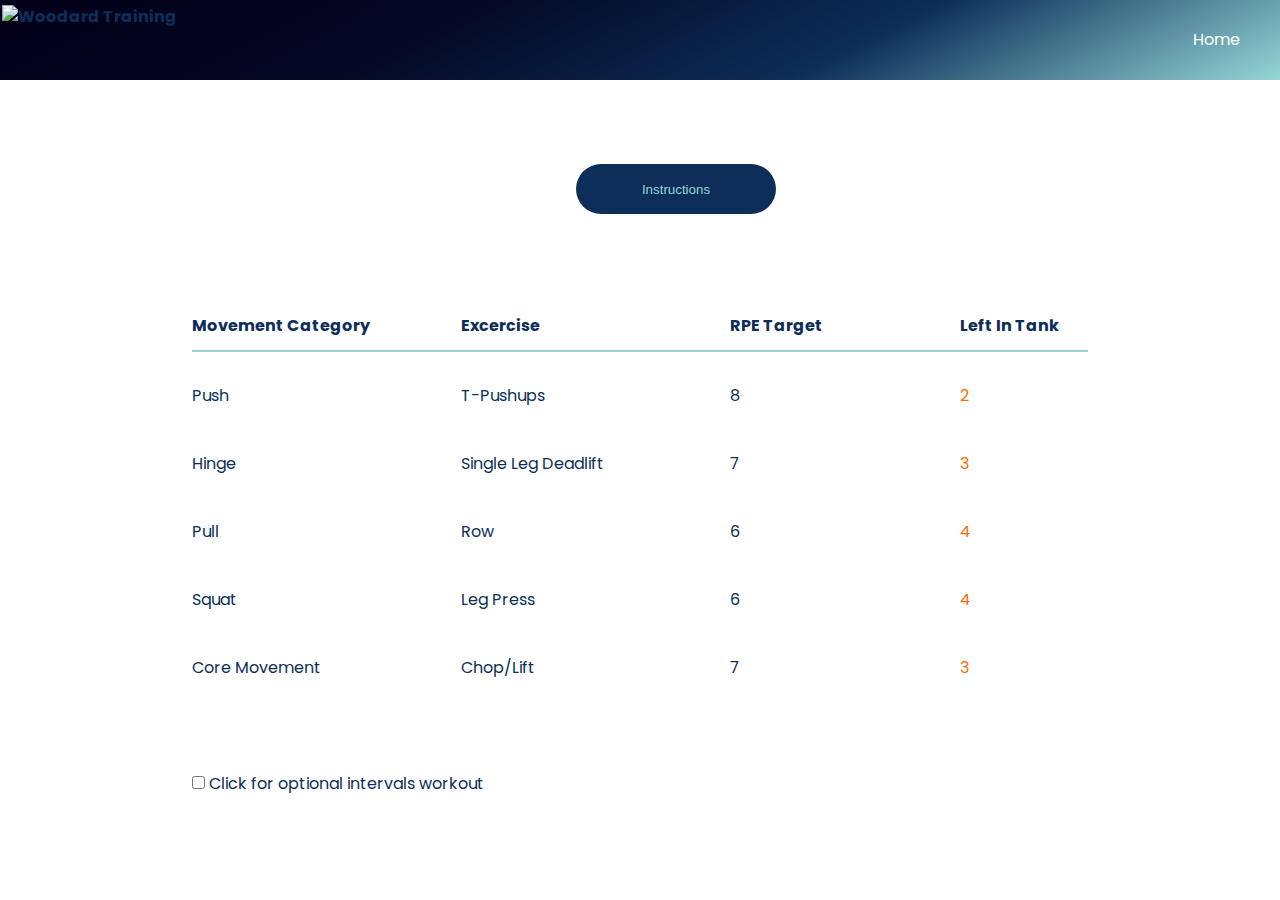
==== workout-page/workout.html @ 2bff50fe "worked on responsive layout workout page" ====
<!DOCTYPE html>
<html lang="en">
  <head>
    <meta charset="UTF-8" />
    <meta http-equiv="X-UA-Compatible" content="IE=edge" />
    <meta name="viewport" content="width=device-width, initial-scale=1.0" />

    <script src="app.js" defer></script>
    <link rel="stylesheet" href="style.css" />
    <title>Workout Generator</title>
  </head>
  <body>
    <header>
      <div id="brand" class="last-name">
       <!-- <a class="logo-link" href="https://newbie814.github.io/personal-training-page/"> -->
        <img
          src="https://res.cloudinary.com/dylvkdabj/image/upload/v1647407719/website%20pics%20family/logo-tight-blue-removebg_gvqaqf.png"
          alt="Woodard Training"
          class="logo"
        />
      <!-- </a> -->
      </div>
      <nav>
        <ul>
          <li>
            <a href="https://newbie814.github.io/personal-training-page/"
              >Home</a
            >
          </li>
          <!-- <li>
            <a href="instructions\workout-inst.html"
              >Instructions</a
            >
           
          </li> -->
           <!-- <li><a href="#about-me">About</a></li>
          <li><a href="#services-link">Services</a></li>
          <li><a href="#contact-link">Contact</a></li> -->
        </ul>
      <!-- </nav>
      <div id="hamburger-icon" onclick="toggleMobileMenu(this)">
        <div class="bar1"></div>
        <div class="bar2"></div>
        <div class="bar3"></div>
        <ul class="mobile-menu">
          <li class="mobile-home">
            <a href="https://newbie814.github.io/personal-training-page/"
              >Home</a
            >
          </li>
          <li><a href="#about-me" class="mobile-about">About</a></li>
          <li><a href="#services-link">Services</a></li>
          <li><a href="#contact-link">Contact</a></li>
        </ul>
      </div> -->
    </header>

    <section class="matters-container">
      <!-- <h1 class="matters-headline">So, What Really Matters?</h1>
      <h3 class="matters-subhead">how to decide what to focus on.</h3> -->
      <div class="btn-container">
        <button class="btn-instructions" ><a class='inst-btn' href="instructions\workout-inst.html">Instructions</a></button>
      </div>
     
        
    </section>

    <div class="exercise-container ">
      <section class="exercises-categories">
        <div class="ex-heading exercise-category ">Movement Category</div>
        <div class="ex-heading exercise">Excercise</div>
        <!-- <div class="ex-heading exercise-rpe">RPE</div> -->
        <div class="ex-heading exercise-rpe-value">RPE Target</div>
        <div id="exercise-left-in-tank" class="tank tank-head">
          Left In Tank
        </div>
      </section>

      <section class="push-exercises categories">
        <div class="exercise-category">Push</div>
        <div class="exercise" id="push-selection"></div>
        <!-- <div class="exercise-rpe">RPE Target</div> -->
        <div class="exercise-rpe-value" id="push-difficulty"></div>
        <div id="exercise-left-in-tank-push" class="tank"></div>
      </section>

      <section class="hinge-exercises categories">
        <div class="exercise-category">Hinge</div>
        <div class="exercise" id="hinge-selection"></div>
        <!-- <div class="exercise-rpe">RPE Target</div> -->
        <div class="exercise-rpe-value" id="hinge-difficulty"></div>
        <div id="exercise-left-in-tank-hinge" class="tank"></div>
      </section>

      <section class="pull-exercises categories">
        <div class="exercise-category">Pull</div>
        <div class="exercise" id="pull-selection"></div>
        <!-- <div class="exercise-rpe">RPE Target</div> -->
        <div class="exercise-rpe-value" id="pull-difficulty"></div>
        <div id="exercise-left-in-tank-pull" class="tank"></div>
      </section>

      <section class="squat-exercises categories">
        <div class="exercise-category">Squat</div>
        <div class="exercise" id="squat-selection"></div>
        <!-- <div class="exercise-rpe">RPE Target</div> -->
        <div class="exercise-rpe-value" id="squat-difficulty"></div>
        <div id="exercise-left-in-tank-squat" class="tank"></div>
      </section>

      <section class="core-exercises categories">
        <div class="exercise-category">Core Movement</div>
        <div class="exercise" id="core-selection"></div>
        <!-- <div class="exercise-rpe">RPE Target</div> -->
        <div class="exercise-rpe-value" id="core-difficulty"></div>
        <div id="exercise-left-in-tank-core" class="tank"></div>
      </section>

      <div>
  <input type="checkbox" id="optional-intervals" name="intReveal" value="show" class="checkbox-hide"
         >
  <label for="optional-intervals" class="cb-hide">Click for optional intervals workout</label>
</div>

      
    <div class="exercise-container intervals-heading">
      <section class="exercises-categories unchecked-hide" id="hide-reveal">
        <div class="ex-heading exercise-category">Movement Category</div>
        <div class="ex-heading exercise">Excercise</div>
        <!-- <div class="ex-heading exercise-rpe">RPE</div> -->
        <div class="ex-heading exercise-rpe-value">Work</div>
        <div id="intervals" class="tank tank-head">
          Rest
        </div>
      </section>
      

      <section class="intervals-exercises categories unchecked-hide" id="reveal-hide">
        <div class="exercise-category ">Optional Intervals</div>
        <div class="exercise-rpe ">Cardio of choice</div>
        <div class="exercise " id="intervals-work"></div>
        <div class="exercise-rpe-value " id="intervals-rest"></div>
      </section> 
    </div>
  </body>
</html>
---- workout-page/style.css ----
/*
=============== 
Fonts
===============
*/
@import url('https://fonts.googleapis.com/css2?family=Open+Sans:wght@300;400;700&family=Roboto:ital,wght@0,700;1,300&display=swap');
@import url('https://fonts.googleapis.com/css2?family=Dancing+Script:wght@600&display=swap');
@import url('https://fonts.googleapis.com/css2?family=Poppins:wght@400;700&display=swap');

/*
=============== 
Variables
===============
*/

:root {
  --primary-app-color: #0c2e58;
  --secondary-app-color: #95d6d6;
  --standout-color: #ffcb00;
  --primary-red: #ff6a00;
  --secondary-orange: #f8aa4b;
  --ff-primary: 'Roboto', sans-serif;
  --ff-secondary: 'Open Sans', sans-serif;
  --transition: all 0.3s linear;
  --spacing: 0.1rem;
  --radius: 0.25rem;
  --light-shadow: 0 5px 15px rgba(0, 0, 0, 0.1);
  --dark-shadow: 0 5px 15px rgba(0, 0, 0, 0.2);
  --max-width: 1170px;
  --fixed-width: 620px;
}
/*
=============== 
Global Styles
===============
*/

*,
::after,
::before {
  margin: 0;
  padding: 0;
  box-sizing: border-box;
}
body {
  font-family: 'Poppins', sans-serif;
  background: var(--clr-grey-10);
  color: var(--clr-grey-1);
  line-height: 1.5;
  font-size: 0.875rem;
  height: 100vh;
  /* display: flex;
  flex-direction: column; */
  align-items: center;
  justify-content: center;
  height: 100vh;
  /* overflow: hidden; */
  color: var(--primary-app-color);
}
ul {
  list-style-type: none;
}
a {
  text-decoration: none;
}
h1,
h2,
h3,
h4 {
  letter-spacing: var(--spacing);
  text-transform: capitalize;
  line-height: 1.25;
  margin-bottom: 0.75rem;
  font-family: var(--ff-primary);
}
h1 {
  font-size: 3rem;
}
h2 {
  font-size: 2rem;
}
h3 {
  font-size: 1.25rem;
}
h4 {
  font-size: 0.875rem;
}
p {
  margin-bottom: 1.25rem;
  color: var(--clr-grey-5);
}
@media screen and (min-width: 800px) {
  h1 {
    font-size: 4rem;
  }
  h2 {
    font-size: 2.5rem;
  }
  h3 {
    font-size: 1.75rem;
  }
  h4 {
    font-size: 1rem;
  }
  body {
    font-size: 1rem;
  }
  h1,
  h2,
  h3,
  h4 {
    line-height: 1;
  }
}
/*  global classes */

/* section */
.section {
  padding: 5rem 0;
}

.section-center {
  width: 90vw;
  margin: 0 auto;
  max-width: 1170px;
}

/* --------------------------------project styling ---------------------------- */

/* ======================== navbar ============================== */

.logo {
  height: 70px;
  position: absolute;
  left: 2px;
}

@media only screen and (max-width: 350px) {
  .logo {
    height: 35px;
    position: absolute;
    left: 2px;
  }
}
@media only screen and (max-width: 450px) and (min-width: 351px) {
  .logo {
    height: 40px;
    position: absolute;
    left: 2px;
  }
}

header a {
  text-decoration: none;
}

header {
  padding: 0 20px;
  background: rgb(2, 0, 24);
  background: linear-gradient(
    153deg,
    #020018 0%,
    #040824 34%,
    #0c2e58 66%,
    #95d6d6 100%
  );
  height: 80px;
  display: flex;
  justify-content: space-between;
  margin-bottom: 4rem;
}

#brand {
  font-weight: bold;

  display: flex;
  align-items: center;
}

#brand a {
  color: var(--secondary-app-color);
}

ul {
  list-style: none;
  height: 100%;
  display: flex;
  align-items: center;
  justify-content: space-around;
}

ul a {
  color: white;
}

ul a:hover {
  color: var(--secondary-app-color);
}

ul li {
  padding: 5px 20px;
  margin-left: 10px;
}

ul li:hover {
  transform: scale(1.1);
  transition: 0.3s;
}

/* #hamburger-icon {
  margin: auto 0;
  display: none;
  cursor: pointer;
}

#hamburger-icon div {
  width: 35px;
  height: 3px;
  background-color: white;
  margin: 6px 0;
  transition: 0.4s;
}

.open .bar1 {
  -webkit-transform: rotate(-45deg) translate(-6px, 6px);
  transform: rotate(-45deg) translate(-6px, 6px);
}

.open .bar2 {
  opacity: 0;
}

.open .bar3 {
  -webkit-transform: rotate(45deg) translate(-6px, -8px);
  transform: rotate(45deg) translate(-6px, -8px);
}

.open .mobile-menu {
  display: flex;
  flex-direction: column;
  align-items: center;
  justify-content: flex-start;
}

.mobile-menu {
  display: none;
  position: absolute;
  top: 50px;
  right: -120px;
  height: calc(100vh - 50px);
  width: 100%;
  margin-top: 10px;
}

.mobile-menu li {
  margin-bottom: 2px;
} */
@media only screen and (max-width: 600px) {
  /* header nav {
    display: none;
  } */

  .head-text {
    padding-top: 60px;
    padding-left: 20px;
    font-family: 'Roboto';
    font-weight: 700;
  }

  .hero-container {
    width: 100vw;
    background-position: center;
  }

  .hero-subhead {
    font-size: 1.8rem;
    padding: 40px 0;
  }

  /* #hamburger-icon {
    display: block;
  } */

  .last-name {
    font-size: 1.7rem;
    padding: 3px 0;
  }

  .hero-header {
    font-size: 3rem;
    line-height: 0.95;
    margin-top: 5px;
  }
}
/* ------------------------------exercise container  -------------------------- */
.matters-container {
  margin-bottom: 5rem;
}

.btn-container {
  width: 10vw;
  margin: 0 auto;
}

.btn-instructions {
  width: 200px;
  height: 50px;
  border-radius: 40px;
  /* background: rgb(2, 0, 24);
  background: linear-gradient(153deg, #040824 34%, #95d6d6 100%); */
  background-color: var(--primary-app-color);
  outline: none;
  color: var(--secondary-app-color);
  margin: 20px auto;
  align-items: center;
  border: none;
  box-shadow: 0.5px 4px 1px 1px #ffffff3d;
}

.btn-instructions a {
  text-decoration: none;
  color: var(--secondary-app-color);
}

.btn-instructions:hover {
  cursor: pointer;
  background-color: #12417a;
  color: var(--secondary-app-color);
  box-shadow: 0.5px 4px 1px 1px #ffffff69;
}

.matters-headline,
.matters-subhead {
  text-align: center;
}

.matters-headline {
  margin-bottom: 32px;
}

.matters-subhead {
  color: var(--secondary-app-color);
  margin-bottom: 36px;
}

.exercise-container {
  width: 70vw;
  margin: 0 auto;
}

.exercises-categories {
  font-weight: 700;
  border-bottom: 2px solid var(--secondary-app-color);
}

.exercises-categories,
.push-exercises,
.pull-exercises,
.squat-exercises,
.hinge-exercises,
.core-exercises,
.intervals-exercises {
  display: flex;
  justify-content: space-between;
  margin-bottom: 2rem;
}

.exercise-category,
.exercise,
.exercise-rpe {
  width: 15vw;
  margin-bottom: 12px;
}

.tank {
  width: 10vw;
}
.exercise-rpe-value {
  width: 12vw;
}

.tank {
  color: var(--primary-red);
}

.tank-head {
  color: var(--primary-app-color);
}

.core-exercises {
  margin-bottom: 5rem;
}

#intervals-rest {
  margin-bottom: 4rem;
}

.unchecked-hide {
  display: none;
}

.intervals-heading {
  margin-top: 2rem;
}

@media only screen and (max-width: 1100px) and (orientation: landscape) {
  header {
    margin-bottom: 3rem;
  }

  .exercise-container {
    flex-direction: column;
  }
  /* .categories {
    display: flex;
    flex-direction: column;
  } */

  /* .exercises-categories {
    display: hidden;
  } */

  .btn-container {
    width: 100%;
    display: flex;
    margin-bottom: 3rem;
  }

  .matters-container {
    margin: 0 auto;
  }

  .exercise-category,
  .exercise,
  .exercise-rpe,
  .exercise-rpe-value,
  #exercise-left-in-tank-push,
  #exercise-left-in-tank-pull,
  #exercise-left-in-tank-squat,
  #exercise-left-in-tank-hinge,
  #exercise-left-in-tank-core,
  .intervals-exercises {
    /* width: 30vw; */
    text-align: center;
  }

  .categories {
    margin-bottom: 0;
  }

  .core-exercises {
    margin-bottom: 3rem;
  }
}

@media only screen and (max-width: 900px) {
  /* .exercises-categories {
    display: none;
  } */

  .intervals-exercises {
    width: 100%;
  }

  .btn-container {
    width: 20vw;
    margin: 0 auto;
    justify-content: center;
  }

  .btn-instructions {
    width: 20vw;
  }
}

@media only screen and (max-width: 600px) {
  .btn-container {
    width: 40vw;
    margin: 0 auto;
    justify-content: center;
  }

  .btn-instructions {
    width: 40vw;
  }

  .exercise-category,
  .exercise,
  .exercise-rpe-value,
  #exercise-left-in-tank-push,
  #exercise-left-in-tank-pull,
  #exercise-left-in-tank-hinge,
  #exercise-left-in-tank-squat,
  #exercise-left-in-tank-core,
  .exercise-rpe {
    width: 100%;
    font-size: 0.75rem;
  }

  .exercise-rpe-value {
    text-align: center;
  }

  .tank {
    display: none;
  }

  #exercise-left-in-tank-core {
    margin-bottom: 4rem;
  }
}

/* ----------------------------end project styling ---------------------------- */
@media screen and (min-width: 992px) {
  .section-center {
    width: 95vw;
  }
}
main {
  min-height: 100vh;
  display: grid;
  place-items: center;
}
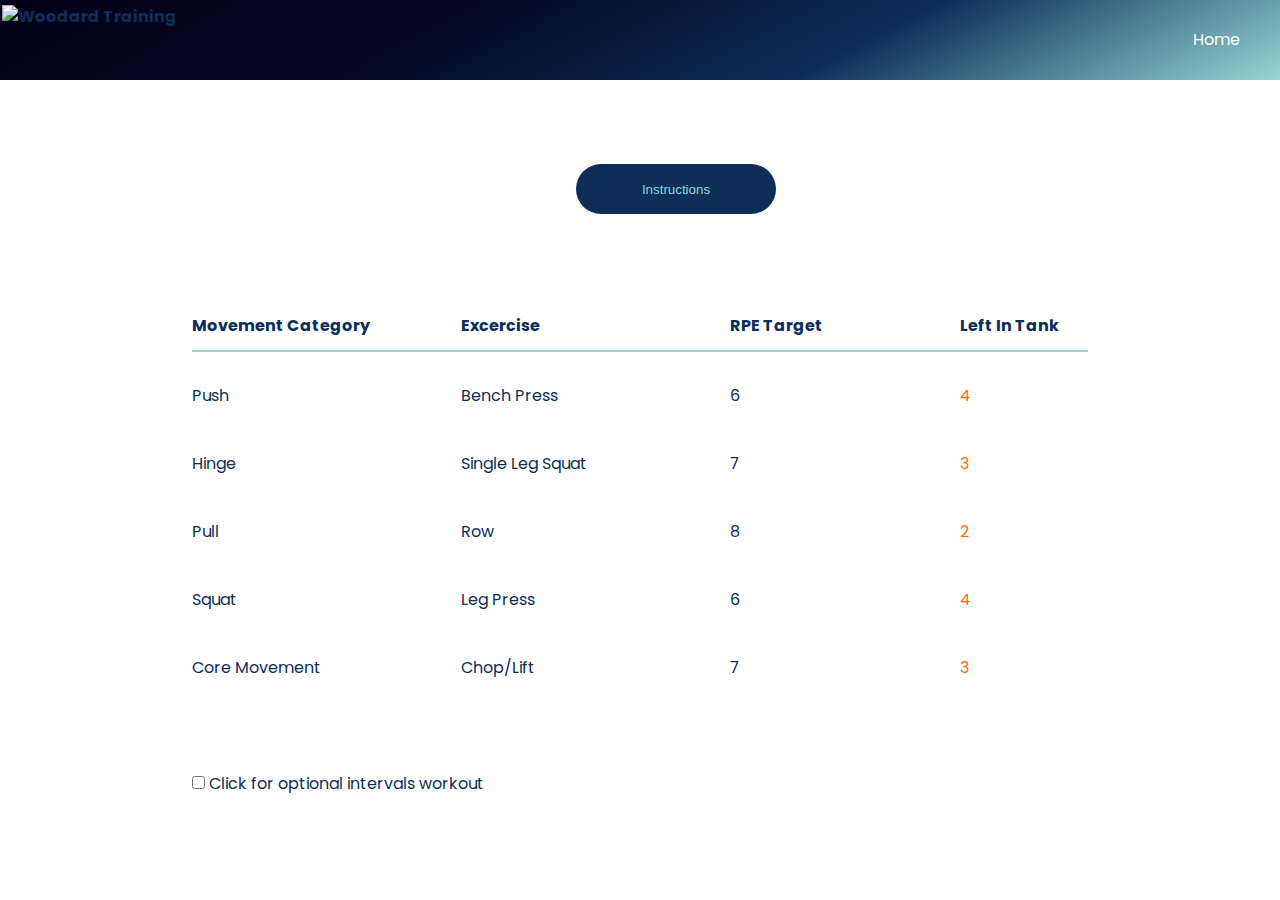
==== commit 90fd8b6e: "further responsive layout work" ====
--- a/workout-page/workout.html
+++ b/workout-page/workout.html
@@ -125,18 +125,18 @@
       
     <div class="exercise-container intervals-heading">
       <section class="exercises-categories unchecked-hide" id="hide-reveal">
-        <div class="ex-heading exercise-category">Movement Category</div>
+        <div class="ex-heading exercise-category intHideSmall">Movement Category</div>
         <div class="ex-heading exercise">Excercise</div>
         <!-- <div class="ex-heading exercise-rpe">RPE</div> -->
         <div class="ex-heading exercise-rpe-value">Work</div>
-        <div id="intervals" class="tank tank-head">
+        <div id="intervals" class="ex-heading exercise-rpe-value">
           Rest
         </div>
       </section>
       
 
       <section class="intervals-exercises categories unchecked-hide" id="reveal-hide">
-        <div class="exercise-category ">Optional Intervals</div>
+        <div class="exercise-category intHideSmall ">Optional Intervals</div>
         <div class="exercise-rpe ">Cardio of choice</div>
         <div class="exercise " id="intervals-work"></div>
         <div class="exercise-rpe-value " id="intervals-rest"></div>
--- a/workout-page/style.css
+++ b/workout-page/style.css
@@ -471,6 +471,10 @@
   .btn-instructions {
     width: 20vw;
   }
+
+  #intervals-work {
+    text-align: left;
+  }
 }
 
 @media only screen and (max-width: 600px) {
@@ -497,9 +501,20 @@
     font-size: 0.75rem;
   }
 
+  .categories {
+    margin-bottom: 0;
+  }
+
   .exercise-rpe-value {
     text-align: center;
   }
+  #intervals-work {
+    text-align: center;
+  }
+
+  .intHideSmall {
+    display: none;
+  }
 
   .tank {
     display: none;
@@ -507,6 +522,10 @@
 
   #exercise-left-in-tank-core {
     margin-bottom: 4rem;
+  }
+
+  .core-exercises {
+    margin-bottom: 2rem;
   }
 }
 
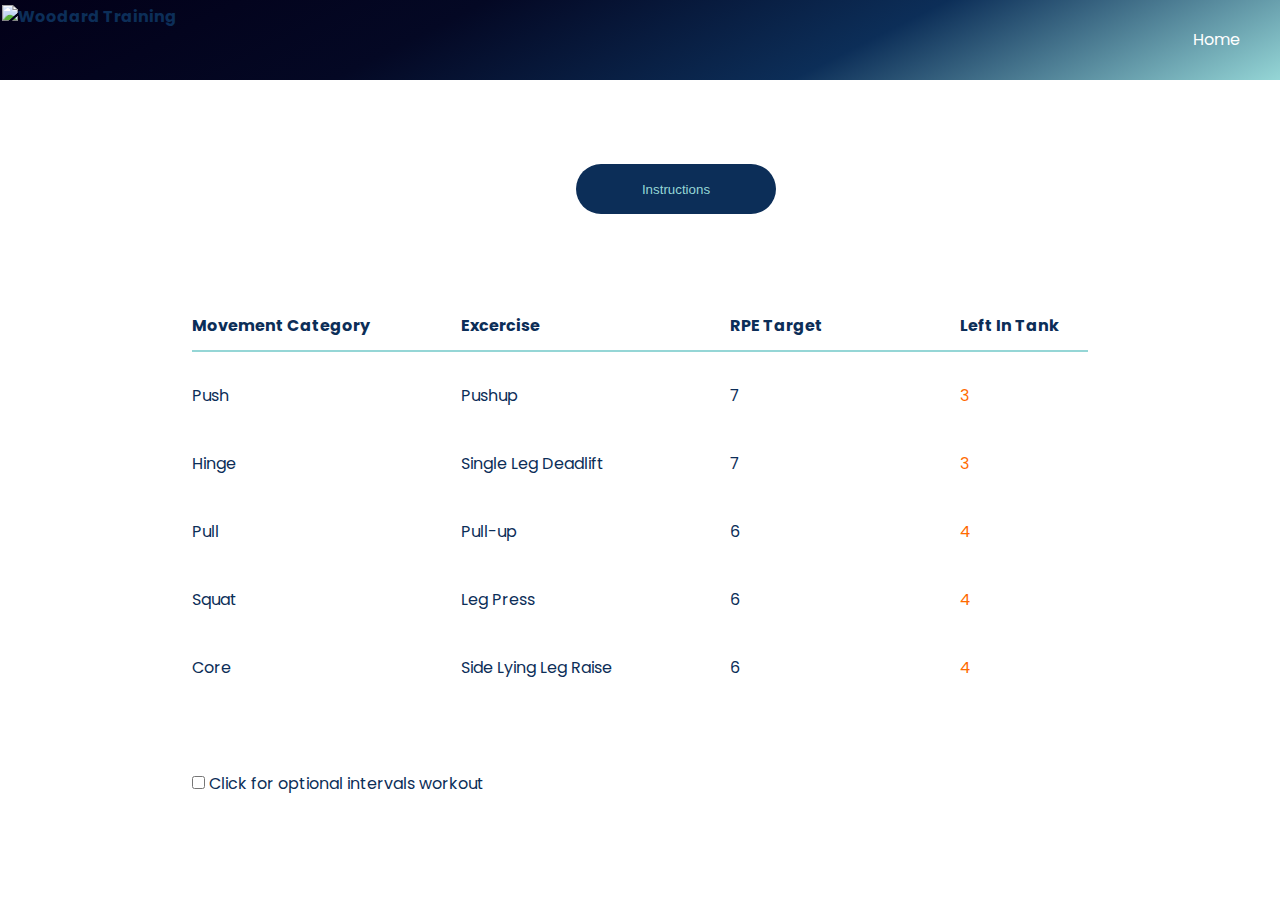
==== commit 3f5d966f: "removed 'movement' from core" ====
--- a/workout-page/workout.html
+++ b/workout-page/workout.html
@@ -109,7 +109,7 @@
       </section>
 
       <section class="core-exercises categories">
-        <div class="exercise-category">Core Movement</div>
+        <div class="exercise-category">Core</div>
         <div class="exercise" id="core-selection"></div>
         <!-- <div class="exercise-rpe">RPE Target</div> -->
         <div class="exercise-rpe-value" id="core-difficulty"></div>
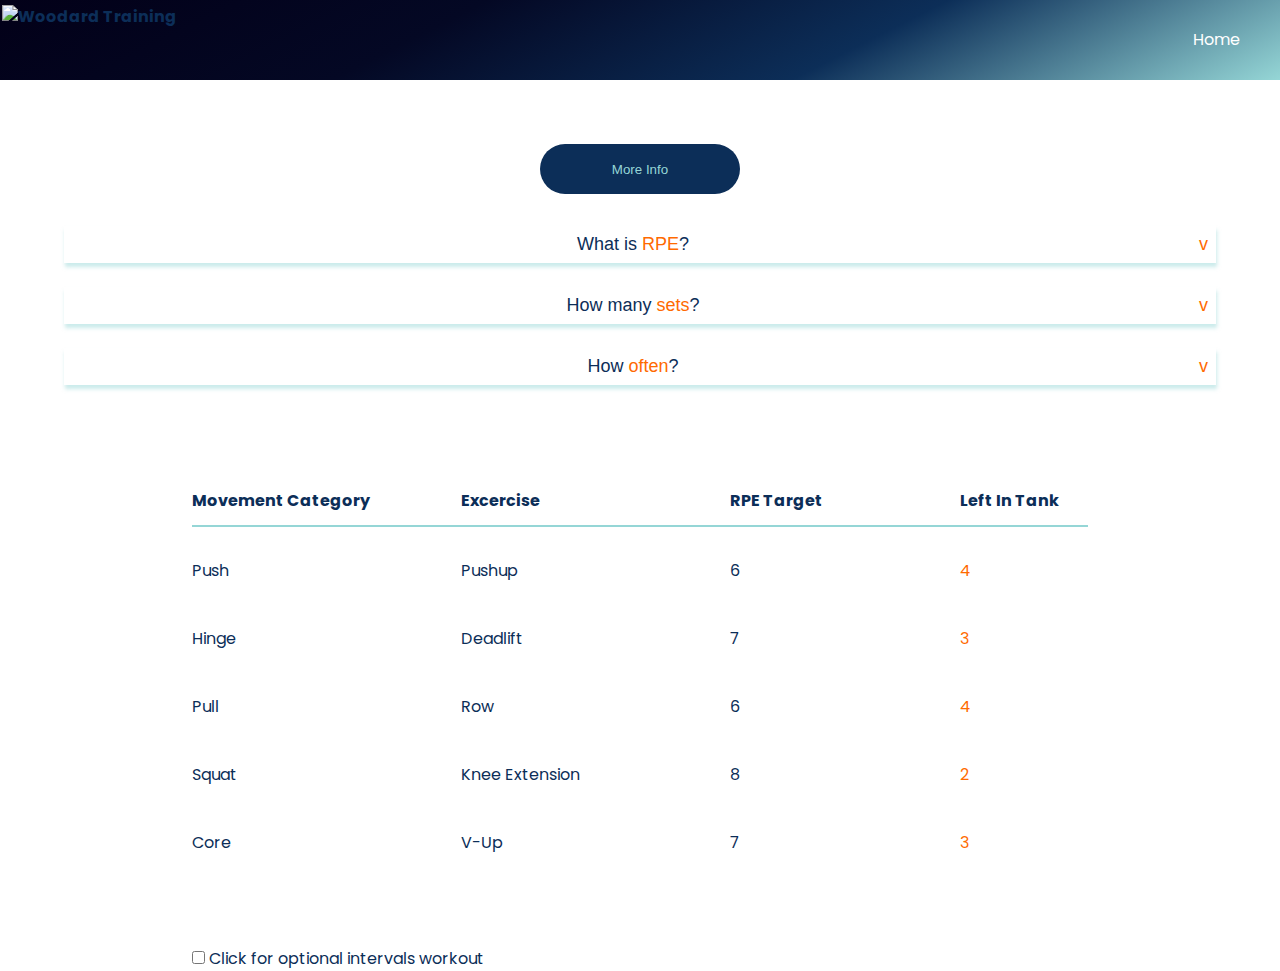
==== commit 568fa3be: "started accordion for instructions on workout page." ====
--- a/workout-page/workout.html
+++ b/workout-page/workout.html
@@ -58,9 +58,69 @@
     <section class="matters-container">
       <!-- <h1 class="matters-headline">So, What Really Matters?</h1>
       <h3 class="matters-subhead">how to decide what to focus on.</h3> -->
-      <div class="btn-container">
-        <button class="btn-instructions" ><a class='inst-btn' href="instructions\workout-inst.html">Instructions</a></button>
-      </div>
+    
+        <button class="btn-instructions" ><a class='inst-btn' href="instructions\workout-inst.html">More Info</a></button>
+      
+
+      <section class="accordion-container">
+         <button class="accordion acc-top">What is <span class="rpe">RPE</span>?
+           </button>
+    <div class="panel">
+      <p>
+        What is RPE? There is a lot of research backing RPE as a way of
+        autoregulating workouts. You can go as deep as you want, and often the
+        conversation can get really complex. Here's what you need to know: On a
+        scale of 1 - 10, how hard was the last few reps of the set. In theory,
+        an 8 RPE would mean you would have only been able to do 2 more. 7 would
+        mean 3. That's what the Left In Tank column means. Anything over an RPE
+        of 6 has got you in the "applying enough stress to this particular
+        tissue" range. Those are the sets you want to count.<p>Don't worry about
+        it being super accurate, when you're first starting out, anything you do
+        is adding benefit. As you progress, what you can handle will increase,
+        as well as your ability to judge what you can handle.</p>  <p>This is the
+        important thing. Stress applied to the tissue. Sets, workout structure,
+        implement - they are all indirect ways of affecting stress, and,
+        ultimately, arbitrary.</p>
+      </p>
+    </div>
+
+    <button class="accordion acc-middle">How many <span class="rpe">sets</span>?</button>
+    <div class="panel">
+      <p>
+        How many sets? <p>Research is pretty clear on this. Hard (sufficient RPE)
+        sets per week is the main driver and more important to focus on than
+        sets per workout.</p> <p> How many? If you listen to nothing else, listen to
+        this: Even one hard set per muscle group a week puts you on the positive
+        side of 0.</p> <p>That being said, research, in general, suggests 10-20 sets
+        per week, per muscle group. That's really not a lot. That's a good
+        thing. That's more time to spend filling our overall activity bucket
+        with other activities we may enjoy more. Also, the amount of sets needed
+        can very greatly from individual to individual. One person may need 5,
+        another person, 25.</p> <p>Keep in mind that you don't get bonus points for how
+        "hardcore" your workout is. Your muscles can only grow so fast. Once you
+        cross "enough" to elicit an adaptation, every additional set has
+        diminishing returns for your progress and increasing demands for your
+        recovery time. As with all things human, where this threshold resides is
+        greatly variable between humans and can even vary greatly within the
+        same human, depending on the circumstances. Any blanket recommendation
+        is ultimately arbitrary and is more likely to waste someone's time or be
+        harmful than to be correct.</p> <p>Here's my not blanket suggestion. Start low.
+        If you're new, had a long layoff, or just new to this type of lifting,
+        Start at 1 hard set a week per muscle group per week. If you've been
+        working out lately, start at 5.</p> <p>Every couple of weeks, add a set or 2.
+        When you get to a point where you notice you're achy consistently,
+        overly tired, abnormally moody, or your performance is dropping, drop
+        your sets and start over.</p> If you can do that consistently, because your
+        "chasing" the correct variable - RPE, rather than arbitrary proxies like
+        rep number, even on the back off weeks, we are making progress.
+      </p>
+    </div>
+
+    <button class="accordion acc-btm">How <span class="rpe">often</span>?</button>
+    <div class="panel">
+      <p>Lorem ipsum...</p>
+    </div>
+      </section>
      
         
     </section>
--- a/workout-page/style.css
+++ b/workout-page/style.css
@@ -293,12 +293,84 @@
   }
 }
 /* ------------------------------exercise container  -------------------------- */
+
+/* =================== info accordion ========================= */
+
+.accordion-container {
+  width: 90vw;
+  margin: 0 auto;
+}
+
+.accordion {
+  background-color: #fff;
+  color: var(--primary-app-color);
+  cursor: pointer;
+  padding: 8px;
+  font-size: 18px;
+  width: 90vw;
+
+  text-align: center;
+  border: none;
+  outline: none;
+  transition: 0.4s;
+  box-shadow: 1px 4px 4px 0.1px #95d6d681;
+}
+.acc-top,
+.acc-middle,
+.acc-btm {
+  margin-bottom: 24px;
+}
+
+.active,
+.accordion:hover {
+  background-color: #95d6d61c;
+}
+
+.panel {
+  padding: 0 18px;
+  background-color: white;
+  max-height: 0;
+  overflow: hidden;
+  transition: max-height 0.2s ease-out;
+}
+
+.rpe {
+  color: var(--primary-red);
+}
+
+.accordion:after {
+  content: 'v';
+  font-size: 18px;
+  color: var(--primary-red);
+  float: right;
+  margin-left: 5px;
+}
+
+.active:after {
+  content: '\2796'; /* Unicode character for "minus" sign (-) */
+}
+---------------------------- */ .text-experiment {
+  background-color: #090979;
+  background-image: linear-gradient(
+    90deg,
+    /* #020024 0%, */ #090979 35%,
+    #00d4ff 100%
+  );
+  background-size: 100%;
+  padding: 10px;
+  background-clip: text;
+  -webkit-background-clip: text;
+  -moz-background-clip: text;
+  -webkit-text-fill-color: transparent;
+  -moz-text-fill-color: transparent;
+}
+/* =================== end accordion ========================= */
 .matters-container {
   margin-bottom: 5rem;
 }
 
 .btn-container {
-  width: 10vw;
+  width: 50vw;
   margin: 0 auto;
 }
 
@@ -311,7 +383,9 @@
   background-color: var(--primary-app-color);
   outline: none;
   color: var(--secondary-app-color);
-  margin: 20px auto;
+  margin: 20px auto 32px;
+  display: flex;
+  justify-content: center;
   align-items: center;
   border: none;
   box-shadow: 0.5px 4px 1px 1px #ffffff3d;
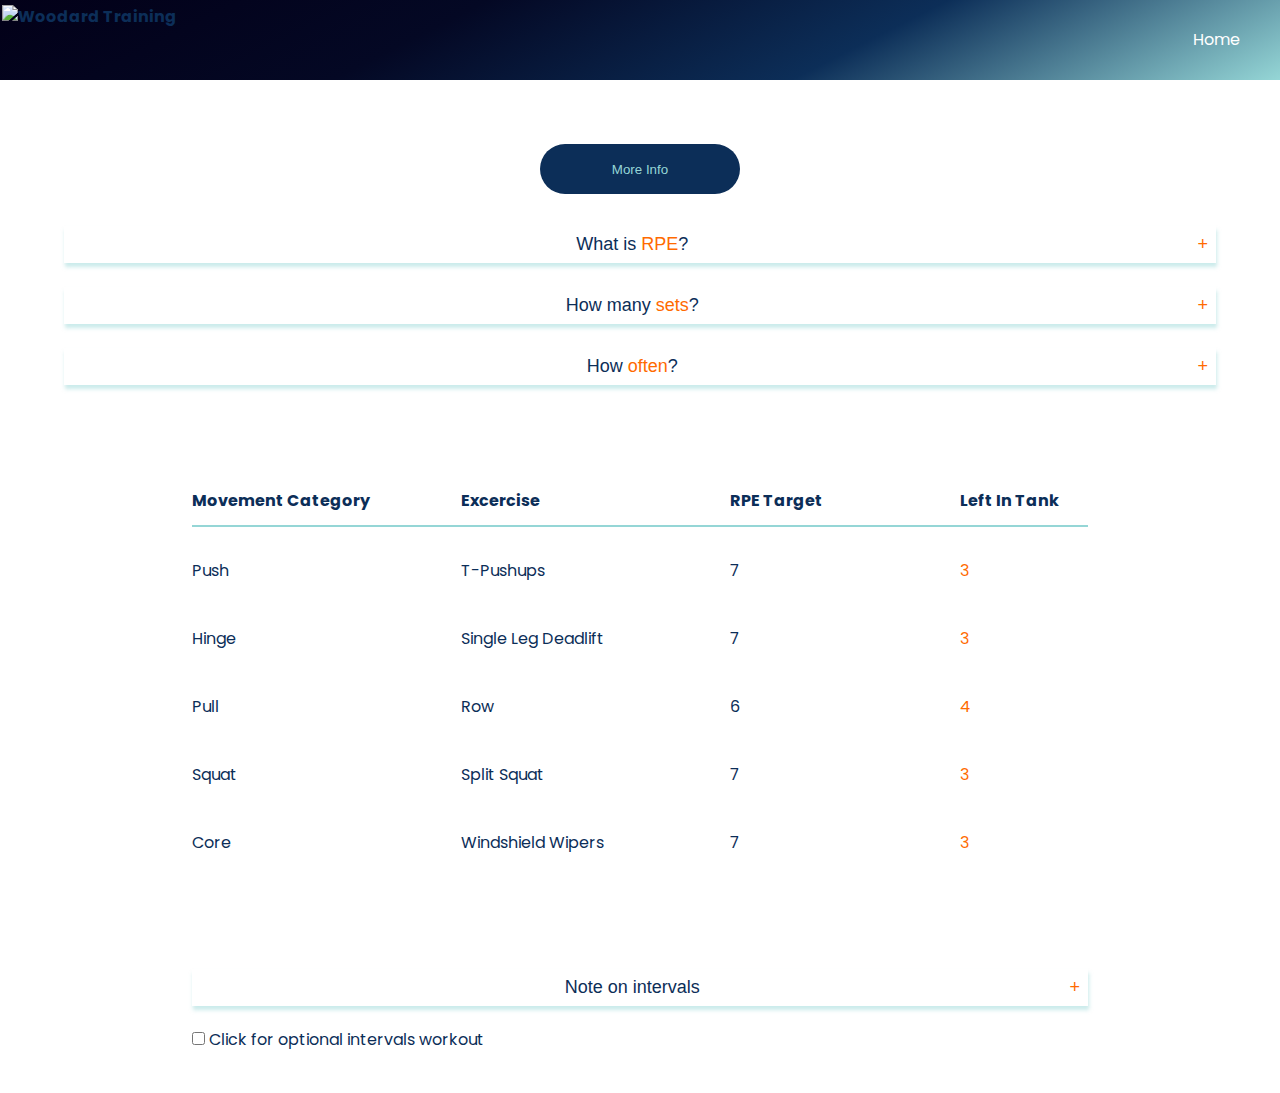
==== commit cb807c2e: "added accordion for interval section. Some proofreading" ====
--- a/workout-page/workout.html
+++ b/workout-page/workout.html
@@ -68,16 +68,16 @@
     <div class="panel">
       <p>
         What is RPE? There is a lot of research backing RPE as a way of
-        autoregulating workouts. You can go as deep as you want, and often the
-        conversation can get really complex. Here's what you need to know: On a
-        scale of 1 - 10, how hard was the last few reps of the set. In theory,
-        an 8 RPE would mean you would have only been able to do 2 more. 7 would
+        autoregulating workouts. We can go as deep as we want, and often the
+        conversation can get really complex. Here's what we really need to know: On a
+        scale of 1 - 10, how hard was the last few reps of the set? In theory,
+        an 8 RPE would mean we would have only been able to do 2 more. 7 would
         mean 3. That's what the Left In Tank column means. Anything over an RPE
-        of 6 has got you in the "applying enough stress to this particular
-        tissue" range. Those are the sets you want to count.<p>Don't worry about
-        it being super accurate, when you're first starting out, anything you do
-        is adding benefit. As you progress, what you can handle will increase,
-        as well as your ability to judge what you can handle.</p>  <p>This is the
+        of 6 has got us in the "applying enough stress to this specific
+        tissue" range. Those are the sets we want to count.<p>Don't worry about
+        it being super accurate, when we're first starting out, anything we do
+        is adding benefit. As we progress, what we can handle will increase,
+        as well as our ability to judge what we can handle.</p>  <p>This is the
         important thing. Stress applied to the tissue. Sets, workout structure,
         implement - they are all indirect ways of affecting stress, and,
         ultimately, arbitrary.</p>
@@ -88,18 +88,18 @@
     <div class="panel">
       <p>
         How many sets? <p>Research is pretty clear on this. Hard (sufficient RPE)
-        sets per week is the main driver and more important to focus on than
-        sets per workout.</p> <p> How many? If you listen to nothing else, listen to
-        this: Even one hard set per muscle group a week puts you on the positive
+        sets per week is the main driver of adaptation and more important to focus on than
+        sets per workout or reps per load.</p> <p> How many? If we listen to nothing else, listen to
+        this: Even one hard set per muscle group a week puts us on the positive
         side of 0.</p> <p>That being said, research, in general, suggests 10-20 sets
         per week, per muscle group. That's really not a lot. That's a good
         thing. That's more time to spend filling our overall activity bucket
         with other activities we may enjoy more. Also, the amount of sets needed
         can very greatly from individual to individual. One person may need 5,
-        another person, 25.</p> <p>Keep in mind that you don't get bonus points for how
-        "hardcore" your workout is. Your muscles can only grow so fast. Once you
+        another person, 25.</p> <p>Keep in mind that we don't get bonus points for how
+        "hardcore" our workout is. Our muscles can only grow so fast. Once we
         cross "enough" to elicit an adaptation, every additional set has
-        diminishing returns for your progress and increasing demands for your
+        diminishing returns for our progress and increasing demands for our
         recovery time. As with all things human, where this threshold resides is
         greatly variable between humans and can even vary greatly within the
         same human, depending on the circumstances. Any blanket recommendation
@@ -110,7 +110,7 @@
         working out lately, start at 5.</p> <p>Every couple of weeks, add a set or 2.
         When you get to a point where you notice you're achy consistently,
         overly tired, abnormally moody, or your performance is dropping, drop
-        your sets and start over.</p> If you can do that consistently, because your
+        your sets and start over.</p> If you can do that consistently, because you're
         "chasing" the correct variable - RPE, rather than arbitrary proxies like
         rep number, even on the back off weeks, we are making progress.
       </p>
@@ -118,7 +118,15 @@
 
     <button class="accordion acc-btm">How <span class="rpe">often</span>?</button>
     <div class="panel">
-      <p>Lorem ipsum...</p>
+      <p>More accurately, how often should we work a muscle group per week? <p>There's a signicant body of research on this topic, as well. 2 times a week is slightly better than once a week, although once is still great. 3 is even slightlier better than 2. After that, it seems to matter less and less. Importantly, when sets per week is accounted for, there is not much difference between any of the frequencies.</p><p>For whatever reason, this causes an uproar in the fitness community. On one side you have newer, 6 day a week, high frequency gurus saying, "lower frequency is not better" and that this research means high frequency is magic and everyone should do it.</p><p>On the other side you have the more traditional, lower frequency folks saying, "higher frequency is not better" and everyone should stick with lower frequencies.</p> 
+      <p>Both groups are wrong. The correct way to read the research is, "one is just as good as the other."</p>That subtle distinction is not something to argue over. It is a beautiful thing. Now we have almost unlimited organizational options to fit our schedules and preferences. <p>When we realize that the important varaible is sets per week, we can divide that however we want. Let's look at 2 different recent real-life scenarios as examples.
+      </p><p>Scenario 1: Coming back from an extended layoff.</p><p>
+        We are going to start with 5 sets per muscle group per week. We are working out 5 days per week. 
+      </p><p>With this person, I'm probably going to hit one hard set per group everyday. It's enough to feel like a good workout without overwhelming them, and it's routine enough to facilitate habit formation and skills acqisition.</p><p>If we like this routine, we can really run with the format as long as we want. Once we are up to 3 sets per group, per day, we are at 15 sets per week. It's still a reasonably timed workout and low enough volume every day that it won't hurt your subsequent workouts uf you are rotating exercises within a muscle group. If you start feeling fatigued, or notice a <em>sustained</em> drop in performance, it might be time to split them into different days. </p><p>
+        Scenario 2: We are gonna work out 6 days a week. We are going to start with 12 sets per week. We really like to feel a pump in our upper body, but we are at a point where we dread the thought of a bunch of sets of leg work.<p>No problem. We are just going to run our upper body and lower body at different frequencies.</p><p>For our upper body, we will run an push/pull split, where we work push 3 days a week and pull 3 days. That gives us higher volume on those days to feel a little more "pumped." 6 sets per workout to be exact.</p>For our lower body, we are going to hit it every day, so it's the same volume throughout the week, but less per workout. 2 hard sets of legs per workout is a lot easier of a mental hurdle. 
+      </p><p>There are almost infinite possibilities. Play around with it. Set our total for the week and then divide it between the number of times we want to work out. If we don't like one of the exercises, pick another from the same group. It's all the same. It's about the stress we are applying not the exercise choice.</p>
+
+      </p>
     </div>
       </section>
      
@@ -176,6 +184,13 @@
         <div id="exercise-left-in-tank-core" class="tank"></div>
       </section>
 
+
+        <button class="accordion acc-intervals">Note on intervals</button>
+    <div class="panel">
+      <p>
+        These are intended to run about 10-20 minutes at the end of a workout. Run them longer - or shorter - if you'd like. Any exercise that gets your heart rate up, at all, will suffice. <p>The shorter intervals are supposed to be much more intense. Think an all out sprint. The longer ones closer to a jog. You'll find some exercises/activities lend themselves better in one group than the other.</p>
+      </p>
+    </div>
       <div>
   <input type="checkbox" id="optional-intervals" name="intReveal" value="show" class="checkbox-hide"
          >
--- a/workout-page/style.css
+++ b/workout-page/style.css
@@ -114,17 +114,6 @@
 }
 /*  global classes */
 
-/* section */
-.section {
-  padding: 5rem 0;
-}
-
-.section-center {
-  width: 90vw;
-  margin: 0 auto;
-  max-width: 1170px;
-}
-
 /* --------------------------------project styling ---------------------------- */
 
 /* ======================== navbar ============================== */
@@ -339,7 +328,7 @@
 }
 
 .accordion:after {
-  content: 'v';
+  content: '+';
   font-size: 18px;
   color: var(--primary-red);
   float: right;
@@ -348,6 +337,11 @@
 
 .active:after {
   content: '\2796'; /* Unicode character for "minus" sign (-) */
+}
+
+.acc-intervals {
+  width: 70vw;
+  margin: 22px auto;
 }
 ---------------------------- */ .text-experiment {
   background-color: #090979;
@@ -476,6 +470,9 @@
 .intervals-heading {
   margin-top: 2rem;
 }
+#optional-intervals {
+  margin-bottom: 3rem;
+}
 
 @media only screen and (max-width: 1100px) and (orientation: landscape) {
   header {
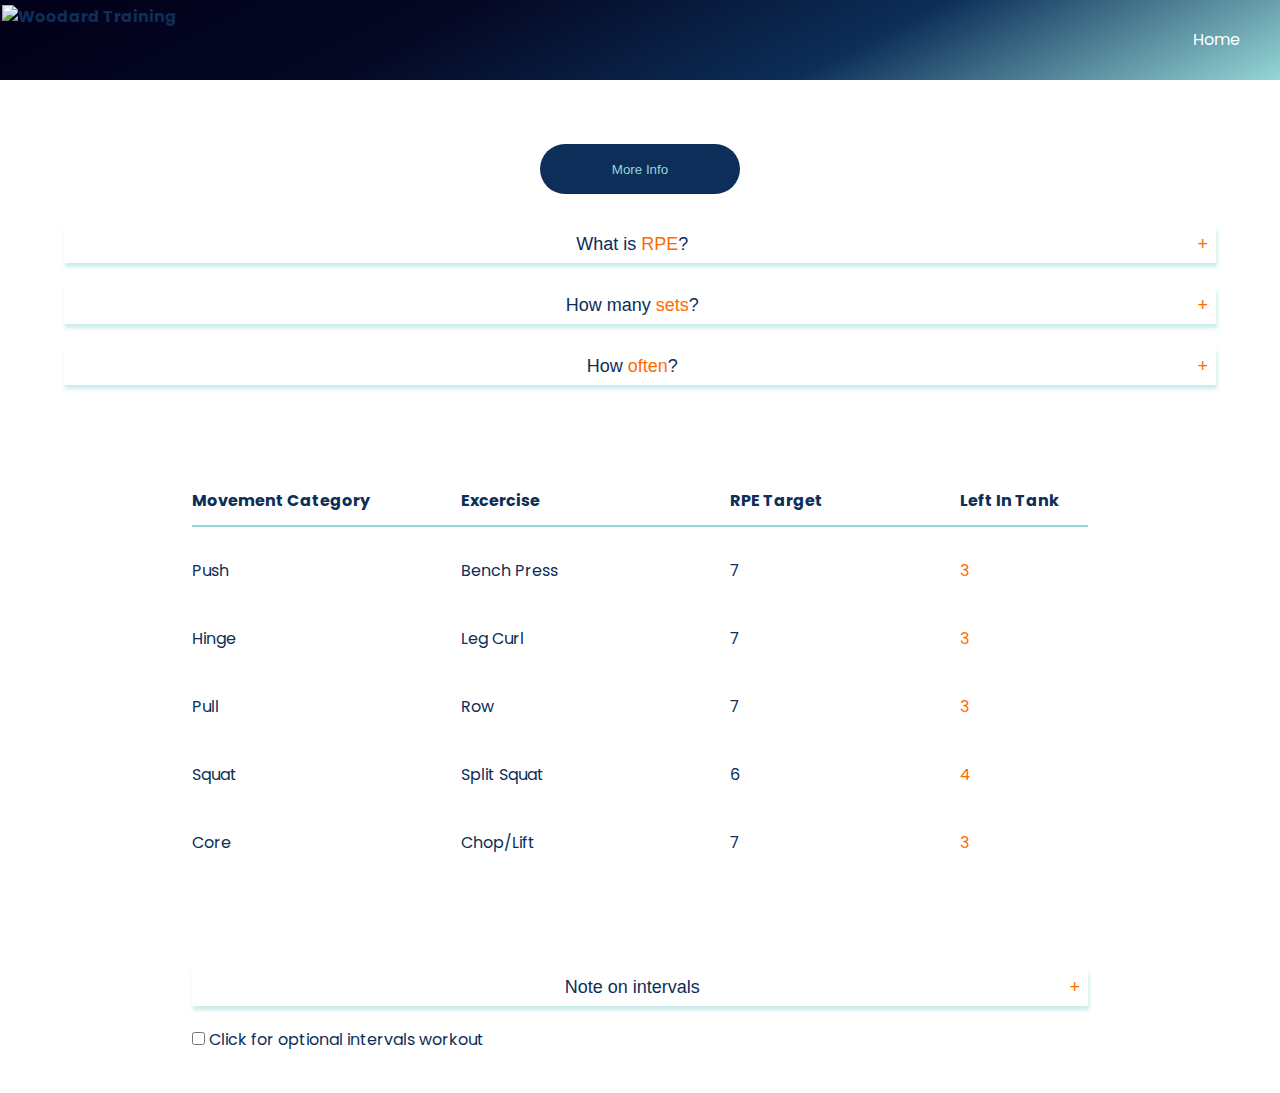
==== commit 41b1c291: "fixed routes" ====
--- a/workout-page/workout.html
+++ b/workout-page/workout.html
@@ -23,7 +23,7 @@
       <nav>
         <ul>
           <li>
-            <a href="https://newbie814.github.io/personal-training-page/"
+            <a href="/"
               >Home</a
             >
           </li>
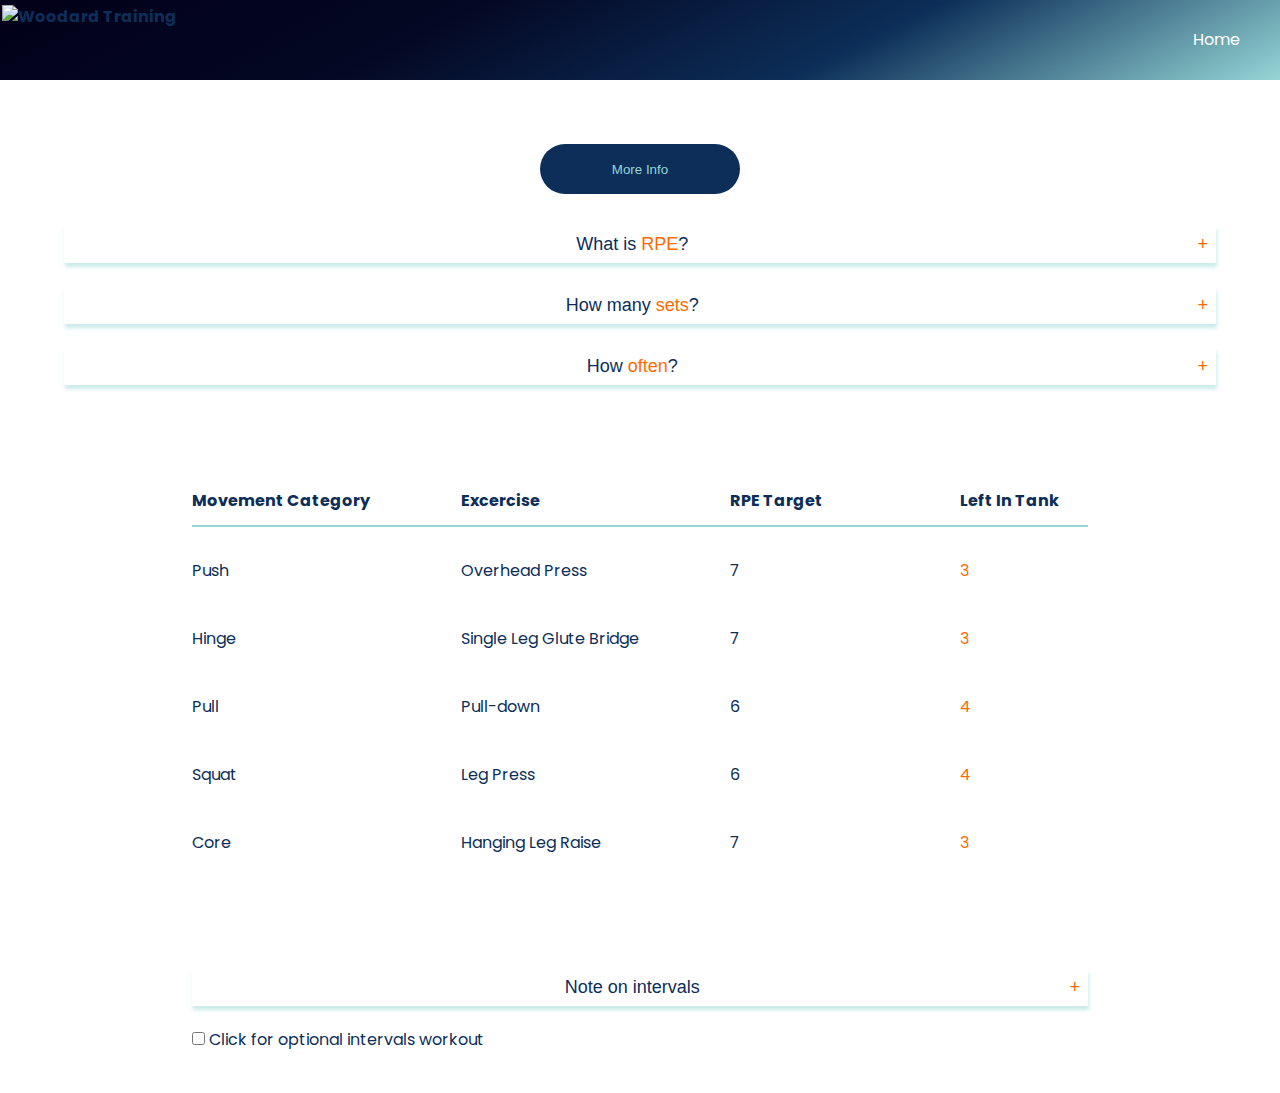
==== commit 97e246f0: "added timer link to random interval object and used setattribute to set it" ====
--- a/workout-page/workout.html
+++ b/workout-page/workout.html
@@ -200,7 +200,7 @@
       
     <div class="exercise-container intervals-heading">
       <section class="exercises-categories unchecked-hide" id="hide-reveal">
-        <div class="ex-heading exercise-category intHideSmall">Movement Category</div>
+        <div class="ex-heading exercise-category intHideSmall">Timer Link</div>
         <div class="ex-heading exercise">Excercise</div>
         <!-- <div class="ex-heading exercise-rpe">RPE</div> -->
         <div class="ex-heading exercise-rpe-value">Work</div>
@@ -211,8 +211,10 @@
       
 
       <section class="intervals-exercises categories unchecked-hide" id="reveal-hide">
-        <div class="exercise-category intHideSmall ">Optional Intervals</div>
-        <div class="exercise-rpe ">Cardio of choice</div>
+        <div class="exercise-category intHideSmall "><a id="timer-link" href="" target="_blank"
+            rel="noopener noreferrer">Click for timer</a></div>
+        <div class="exercise-rpe"><a id="timer-link-mobile" href="" target="_blank"
+            rel="noopener noreferrer">Click for timer</a></div>
         <div class="exercise " id="intervals-work"></div>
         <div class="exercise-rpe-value " id="intervals-rest"></div>
       </section> 
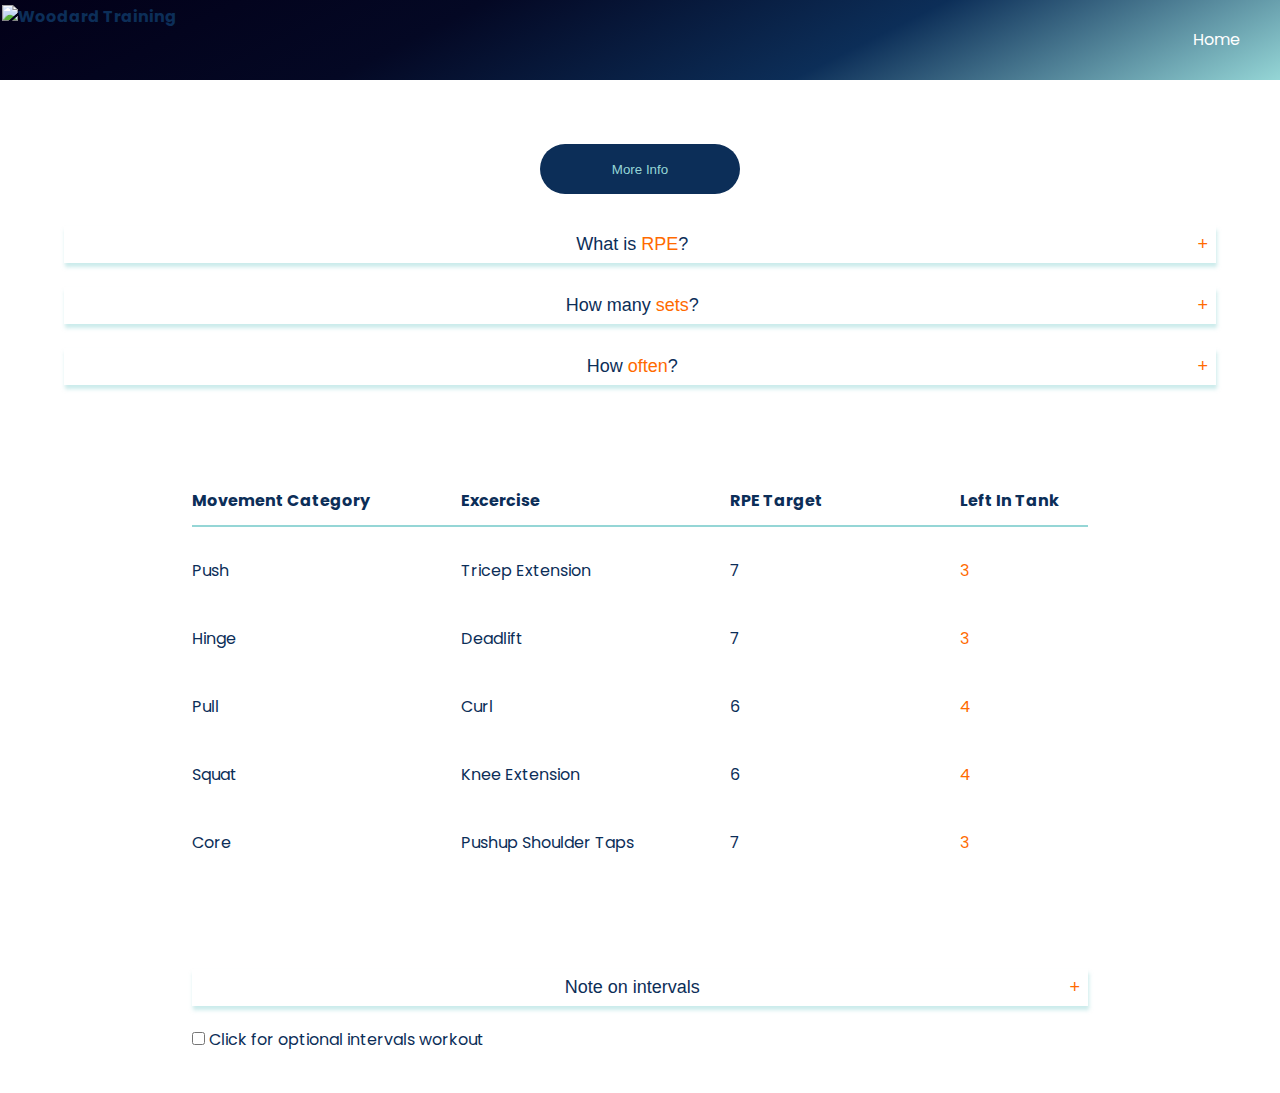
==== commit b1b300c5: "fixed timer link in mobile" ====
--- a/workout-page/workout.html
+++ b/workout-page/workout.html
@@ -200,8 +200,8 @@
       
     <div class="exercise-container intervals-heading">
       <section class="exercises-categories unchecked-hide" id="hide-reveal">
-        <div class="ex-heading exercise-category intHideSmall">Timer Link</div>
-        <div class="ex-heading exercise">Excercise</div>
+        <div class="ex-heading exercise-category ">Timer Link</div>
+        <div class="ex-heading exercise intHideSmall">Excercise</div>
         <!-- <div class="ex-heading exercise-rpe">RPE</div> -->
         <div class="ex-heading exercise-rpe-value">Work</div>
         <div id="intervals" class="ex-heading exercise-rpe-value">
@@ -211,10 +211,9 @@
       
 
       <section class="intervals-exercises categories unchecked-hide" id="reveal-hide">
-        <div class="exercise-category intHideSmall "><a id="timer-link" href="" target="_blank"
+        <div class="exercise-category  "><a id="timer-link" href="" target="_blank"
             rel="noopener noreferrer">Click for timer</a></div>
-        <div class="exercise-rpe"><a id="timer-link-mobile" href="" target="_blank"
-            rel="noopener noreferrer">Click for timer</a></div>
+        <div class="exercise-rpe intHideSmall"></div>
         <div class="exercise " id="intervals-work"></div>
         <div class="exercise-rpe-value " id="intervals-rest"></div>
       </section> 
